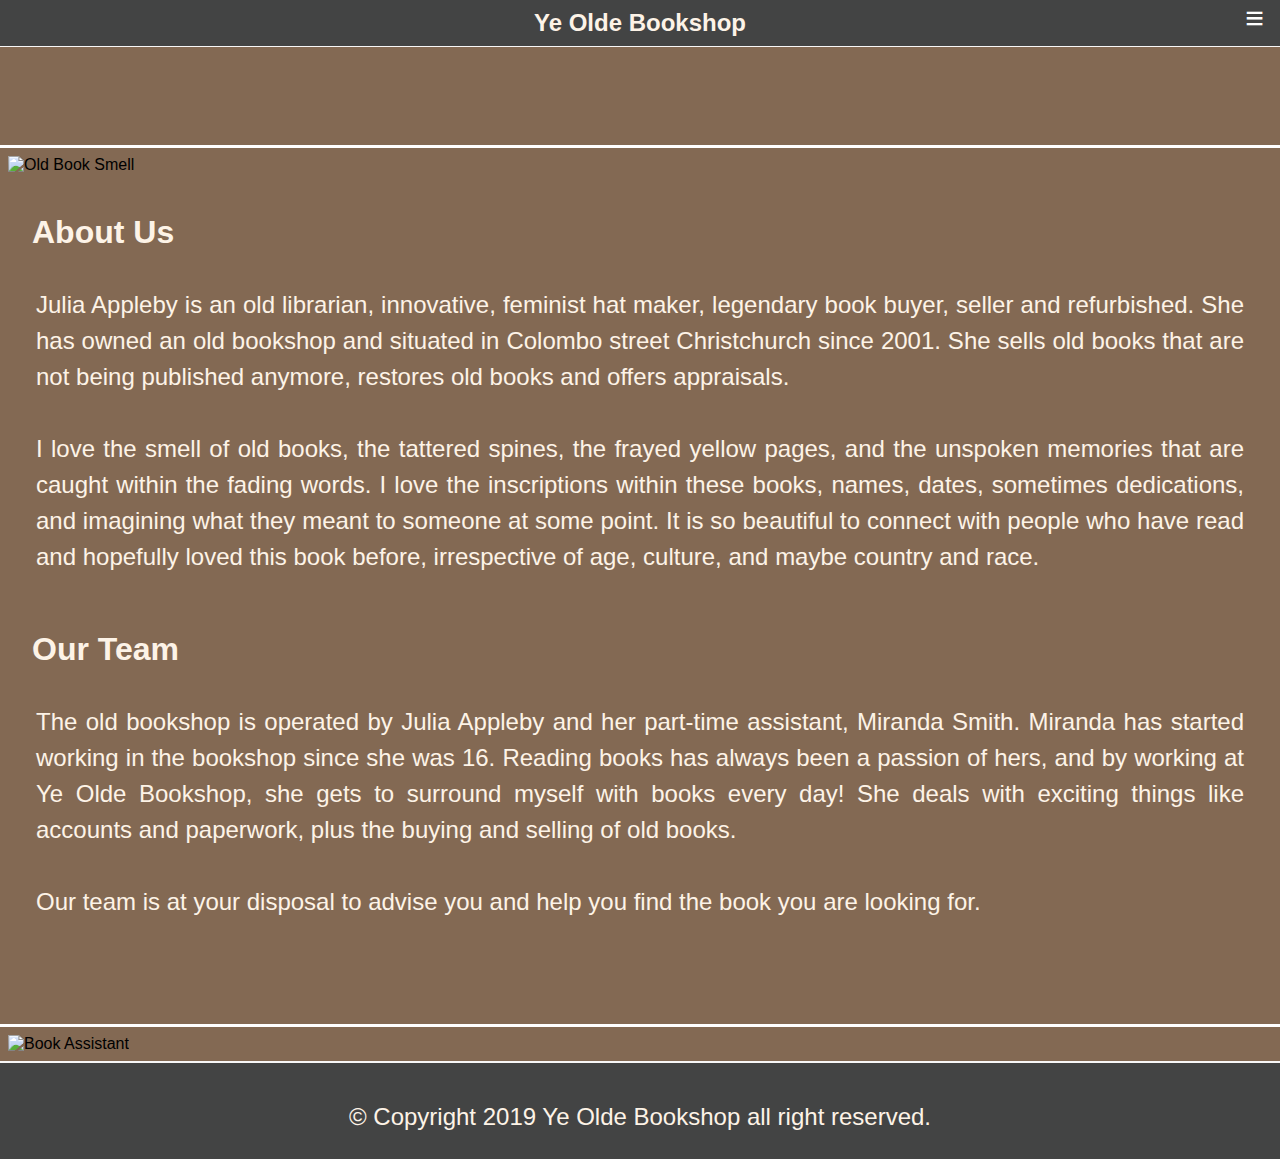
==== about_us.html @ ede9fae1 "test" ====
<!DOCTYPE html>
<html lang="en">
<head>
	
   	<meta name="description" content="Book Shop City Christchurch. Old Bookshop where you can visit or buy books. Check out our new arrivals books first edition showcase, featured author book of the week">
	<meta name="keywords" content="Christchurch Bookshop, Book store, old books, rare books, hard find books, books valuations, Book restoration, book shop">
	<meta name="viewport" content="width=device-width, initial-scale=1.0">
	<title>Ye Olde Bookshop</title>
	<link rel="stylesheet" href="css/responsive-nav.css">
	<link rel="stylesheet" href="css/stylesheet.css">
    <script src="js/responsive-nav.js"></script>
</head>
<body>
<header>
		<h1>Ye Olde Bookshop</h1>
	</header>
	
	<nav class="nav-collapse">
		<ul>
			<li><a href="home.html">home</a></li>
			<li><a href="about_us.html" class="selected">about us</a></li>
			<li><a href="new_arrivals.html">new arrivals</a></li>
			<li><a href="books.html">books</a></li>
			<li><a href="restoration.html">restoration</a></li>
			<li><a href="enquiries.html">enquiries</a></li>
		</ul>
	</nav>
	
	<div id="contents">
        <main>
		<br>
		<div class="about_us">
			<div class="oldbook_img">
			<img src="images/oldbooksmell.jpg" alt="Old Book Smell">
			</div>
             
			<div class="aboutus_text">
				<h2>About Us</h2> 		
				<p>Julia Appleby is an old librarian, innovative, feminist hat maker, legendary book buyer, seller and refurbished. She has owned an old bookshop and situated in Colombo street Christchurch since 2001. She sells old books that are not being published anymore, restores old books and offers appraisals.</p>
				<p>I love the smell of old books, the tattered spines, the frayed yellow pages, and the unspoken memories that are caught within the fading words. I love the inscriptions within these books, names, dates, sometimes dedications, and imagining what they meant to someone at some point. It is so beautiful to connect with people who have read and hopefully loved this book before, irrespective of age, culture, and maybe country and race.</p>
			</div> 
		</div>
		
		<div class="about_us">
				<div class="aboutus_text">          
					<h2>Our Team</h2>
            
					<p>The old bookshop is operated by Julia Appleby and her part-time assistant, Miranda Smith. Miranda has started working in the bookshop since she was 16. Reading books has always been a passion of hers, and by working at Ye Olde Bookshop, she gets to surround myself with books every day! She deals with exciting things like accounts and paperwork, plus the buying and selling of old books.</p>
					<p>Our team is at your disposal to advise you and help you find the book you are looking for.</P>
				</div>
				<div class="oldbook_img">
					<img  src="images/book-assistant.jpg" alt="Book Assistant">
				</div>
		</div>
		
	
		</main>
   </div>
	
	<footer>
		<p class="footer">&copy; Copyright 2019 Ye Olde Bookshop all right reserved.</p>
	</footer>
    <script>
	    // The default label is the word "Menu". but we can use a special character to
		// give us the "hamburger" icon.		
		var navigation = responsiveNav(".nav-collapse", {
			insert: "before",
			label: "&#8801;"
		});
    </script>
</body>
</html>
---- css/responsive-nav.css ----
/*! responsive-nav.js 1.0.39 by @viljamis */

.nav-collapse ul {
  margin: 0;
  padding: 0;
  width: 100%;
  display: block;
  list-style: none;
}

.nav-collapse li {
  width: 100%;
  display: block;
}

.js .nav-collapse {
  clip: rect(0 0 0 0);
  max-height: 0;
  position: absolute;
  display: block;
  overflow: hidden;
  zoom: 1;
}

.nav-collapse.opened {
  max-height: 9999px;
}

.nav-toggle {
  -webkit-tap-highlight-color: rgba(0,0,0,0);
  -webkit-touch-callout: none;
  -webkit-user-select: none;
  -moz-user-select: none;
  -ms-user-select: none;
  -o-user-select: none;
  user-select: none;
}

/* @media screen and (min-width: 40em) {
  .js .nav-collapse {
    position: relative;
  }
  .js .nav-collapse.closed {
    max-height: none;
  }
  .nav-toggle {
    display: none;
  }
} */
---- css/stylesheet.css ----
/* RESET */

html, body, div, span, h1, h2, h3, h4, h5, h6, p, ul, ol, li, dl, dt, dd, img, fieldset, form, label, legend, table, caption, tbody, tfoot, thead, tr, th, td, a, article, aside, details, figcaption, figure, footer, header, hgroup, main, menu, nav, section {
    /* Cancel out some differences between browser defaults */
    margin: 0;
    padding: 0;
    border: 0;
    font: inherit;
    vertical-align: baseline;
}

 
* {
    /* The width of an element will be the size of its border box, not its content box (which is the normal default). */
    box-sizing: border-box;
}

/* Layout */

body {
	width: 90rem;
	margin: 0 auto;
	display: grid;
	grid-template-columns: 2fr 1fr; /*There are 2 columns */
	grid-gap: 1.5px;

}

header, main, nav, footer {
	grid-column: 1/4; /* Column line 1 to column line 4 */
		
}

header h1 {
	margin: 0.2em;  /*Set the margin for heading */
}

nav ul {
	display: flex; /*diplay the menu items horizontally */
	justify-content: center;
	padding: 1em 0;
}

#homepage_content {
    display: grid;
	grid-column: 1/3; /* main in homepage is spanned column line 1 to 3 */
}

.welcome{
	display: grid;
	grid-column: 1/3;  /* main in homepage is spanned from column line 1 to line  */
}

.homepage_text {
	text-align: justify;
}

.kia_ora {
	text-align: center; /* move the welcome hadding to the center with 1em space around */
	padding-top: 1em;
}

.homepage_img {
	width: 100%; /* set the container width for image in homepage */

}

aside {
	display: grid;
	grid-column: 3/4; /* aside in home page is spanned from column line 3 to line 4 */

}

.showfeaturedvaluation_img {
	display: flex; /* displaying the images horizontally */
}

.homepageoldbooks_img:hover {
	 background-color: #E7DC8B; /* change to light gold when mouse over the images*/
}

.open_hour h3 {     /* contents in the aside section */
	text-align: center;
	margin: 2em 0 0;
	font-size: 2em;
	font-weight: bold;
	text-decoration: underline;
}

.open_hour p {
	font-size: 1.5em; /* set the font size */
	text-align: center;
	line-height: 0em;
}

#location{	/*change the colour of the link*/
	color: #E7DC8B;
	text-decoration: none;
}


/*--------------- About Us page --------------*/

#contents {
    display: grid;
	grid-column: 1/4; /*column from line 1 to line 4 */
}

.about_us {
	display:flex;
		
}

.oldbook_img {
	width: 100%;
	margin-top: 5em;
	border-top: solid white;
		
}
.aboutus_text {
	width: 100%;
	margin-top: 2em;
	text-align: justify;
	
}

/*------------------------- New Arrivals page -------------------------*/

.arrivals_img img {
	height : 100%;
}

.taft_and_roosevelt {
	display: flex;
    margin-top: 3em;
	/*border-bottom: solid white;*/
		
}

.james_farmer {
	display: flex;
    margin-top: 3em;
	
}
	
.douglas_norman {
	display: flex;
    margin-top: 3em;
	
}

.author_heading {
    font-weight:bold;
}

.arrivals_img {
	width: 25%;
	border: solid white;
	margin-left: 1em;
	
}

.book_contents {
	width: 100%;
	text-align:justify;
}

.book_contents p{
	margin-top: 0;
	
}

.new_arrivals {
	margin: 1em;
	text-align:center;

}

/*-------- Showcase Books section --------------*/

.showcase_edition {
	text-align: center;
	font-size: 3em;
	margin-top: 1em;
}

.showcase_books {
	display: flex;
	margin: 0.5em;
	padding: 0.5em;
	border-bottom: 0.05em solid white;
}

.showcase_img {
	width: 35%;
	
}

.showcase_contents {
	width: 65%;
	text-align: justify;
}

/*-------------- Showcase Books page ---------------------*/

.showcase_harrypotter {
	display: flex;
	margin-top: 3em;
	padding: 0.5em;
	border-bottom: 0.05em solid white;
}

.homepageoldbooks_img {
	width: 100%;
	border: 0.05em solid white; /*put a small white solid border around the image */
}

#harryPotter {
	padding: 1em;
	border: 0.1em solid white;
 }
 
.three_img {
	display: flex;
	
}

.harrypotter_img_01:hover {
	 background-color: #E7DC8B; /*Change to light gold when mouse over the images*/
}

.harrypotter_img_02:hover {
	 background-color: #E7DC8B;
}

.harrypotter_img_03:hover {
	 background-color: #E7DC8B;
}

/*------- Featured Author section ----------*/

.featured_author {
	text-align: center;
	font-size: 3em;
	margin-top: 0.5em;
	
}

.featured_author_contents {
	width: 65%;
	text-align: justify;
}

.showcase_books h3 {  /*set the font size of h3 heading */
	font-size: 1.5em;
	text-align: center;
}


/*-----Featured Author page -----------*/

#contents main > h2 {    /* chnage the font size and margin to all h2 headings in main section */
	margin: 1em 0 0 1em;
	font-size: 3em;
	
}

.author_book {
	display: flex;
}

.author_week {
	width: 70%;
	margin-top: 1.5em;
}
	
/*------------Valuations section ---------------*/

.book_valuations {
	text-align: center;
	font-size: 3em;
	margin-top: 1em;
	
}

.valuations_contents {
	width: 65%;
	text-align: justify;
}

/*----------------- Enquiries page -------------------*/

.contact_us {
	display: flex;
	justify-content: space-between;
}

form {
	align-items: center;
	padding-top: 1em;
}

.formStyle {
	align-items: center;
}

.enquiries_form {
	width: 60%;
}

.general_enquiries {
	text-align:center;
	padding-top: 1.5em;
}

/*-------------- Footer page --------------*/

footer  {
	text-align: center;
}

h2 {
    padding: 0 1em;
}

p {
    line-height: 1.5;
    margin-bottom: 1em;
}

/*   Typography   */

h1, h2, nav a {
    font-weight: bold;
}
body {
	font-family: tahoma, sans-serif;
}

h1 {
	font-size: 4rem;
	text-align: center;
}

h2 {
    font-size: 2rem;
}

p {
	margin: 1.5em;
    line-height: 1.5;
    margin-bottom: 1em;
	font-size:1.5em;
}


nav {
    text-transform: uppercase;
	font-size: 1.5em;
}

/*---------- Colour scheme & Borders ---------- */

header, nav, main, aside, footer {
	background-color:#836953;
}

header, footer {
    background-color: #434444; /* set the backkground colour of header and footer */
}

h1, h2, h3, h4, p, nav a {
    color: #FDF3E7;			/*set the colours for all headings, paragraphes and anchors */ 
	line-height: 1.5em;
}

li a {
    display: block;
    color: #FDF3E7;
	text-align: center;
}

li a.selected {
    background-color: #C0C0C0;
   color: #000;
   border-radius: 0.5em;
}

li a:hover:not(.selected) {
    background-color: #C0C0C0;
    color: #000;
	border-radius: 0.5em;
}

body {
  background-color: #f8f8f8; 
}


/*  Navigation section  */
nav ul {
	list-style-type: none;
}

nav li {
	margin: 0 1em;
}

/*  Links  */
nav a {
    text-decoration: none;
}

.nav-collapse li {
	padding: 0.5em 0; /* This needs to be a very specific selector to override the CSS in the other file */
}


/*--------- Google map section -----------*/ 
 
 
.googlemap {
	width: 100%;
	
 }
 
.googlemap {
    position: relative;
	padding-bottom: 100%; 
	height:0;
    overflow: hidden;
	margin-top: 3em;
	
}
.googlemap iframe {
    position: absolute;
    top: 0;
    left:0;
    width: 100% !important;
    height: 100% !important;
}


/*------------------ This is the Contact Details -------------------*/ 

.contact_details {
	Width: 40%;
	margin: 2em;
	right: 2em;
	padding: 0.5em;
}

.contact_details h3 {
	font-size: 1.3em;
	text-align: center;
	line-height: 2em;
	font-weight: bold;
	background-color: #808080;
}

.contact_details h4 {
	font-size: 1.3em;
	line-height: 2em;
}


/*------------------- Enquries form section ---------------------*/


.formStyle input[type=text], select {
    width: 50%;
    padding: 0.750em 1.250em;
    margin: 0.563em 0;
    display: inline-block;
    border: 0.063em solid #ccc;
    border-radius: 0.25em;
    box-sizing: border-box;
}

.formStyle input[type=submit] {
    width: 10em;
    background-color: #4CAF50;
    color: white;
    padding: 0.875em 1.250em;
    margin: 0.5em 0;
    border: none;
    border-radius: 0.25em;
    cursor: pointer;
	font-size: 1em;
}

.reder {
	color: #E7DC8B;
}

/*-------------- Complete form page -----------------*/

.ourformStyle input[type=text], select {
    width: 20em;
	padding: 0.750em 1.250em;
    margin: 0.563em 0;
    display: inline-block;
    border: 0.063em solid #ccc;
    border-radius: 0.25em;
    box-sizing: border-box;
}

.ourformStyle input[type=submit] {
    width: 10em;
    background-color: #4CAF50;
    color: white;
    padding: 0.875em 1.250em;
    margin: 1em 0 1em 6em;
    border: none;
    border-radius: 0.25em;
    cursor: pointer;
	font-size: 1em;
}

.textformStyle {
	margin: 1em 0 0 6em;
}

input[type=submit]:hover {
    background-color: #45a049;
	border-radius: 0.25em;
}

label {
	color: #FDF3E7;
	font-size:1.5em;
}

textarea {
	width: 80%;
}

#enquiry {
	margin-left: 2em;
	margin-bottom: 1em;
	margin-top: 1em;
}

.formStyle {
	margin-bottom: 1em;
	margin-left: 2em;
}

.formStyle value {
	font-size: 1.5em;
}

form {
	border: solid white;
	padding-right: 0;
	margin: 0 1em;
	border-radius: 1em;
		
}

/* -------- Images and video ---------*/

img {
	width: 100%;
    padding: 0.5em;
}

video {
	width: 100%;
	padding: 0.5em;

}

/*--------- Valuations page -----------*/

.need_to_know {
	margin-top: 3em;
}

.need_to_know h2 {
	margin-top: 1.5em;
	font-size: 2.5em;
}

.complete_our_form {
	text-align: center;
	margin: 1em;
	font-size: 3em;
}

.valuations_form {
	width: 100%;
	margin-bottom:2em;
	
}

.valuations_form form {
	margin: 0 18em;
}
		
.firstlast_name {
	display: flex;
	justify-content:space-evenly;
}
.email_address {
	display: flex;
	justify-content:space-evenly;
}

.author_title {
	display: flex;
	justify-content:space-evenly;
}

.edition_publication {
	display: flex;
	justify-content:space-evenly;
}

/*-------- Book Restoration Page -------*/

#restoration_repair {
	text-align: center;
	font-size: 3em;
	margin-top: 1em;
}
	
.book_restoration {
	display: flex;
	padding: 1em;
}

.restoration_content {
	width: 100%;
	text-align: justify;

}

.restoration_img {
	width: 70%;
	margin-top: 3em;
	border: solid white;
	border-radius: 1em;

}
.restoration_video {
	display: flex;
	text-align: justify;
	
}
	
.showrestorationvideo {
	width: 200%;
}


/* media query switch to and from If in mobile screen in the resnposive-nav.css file */ 

@media screen and (max-width: 79.999999em) {
	
	h1 {
		margin-right: 2em; /* Leave space for the hamburger icon (try zooming in) */
	}
	
	.nav-toggle {
		/* I've used absolute positioning. The demo uses float: right - you can't mix both approaches.
           Absolute positioning is technically the proper method. */
		position: absolute;
		top: 0;
		right: 0.5em;
		font-size: 2em; /* This size is for the text character used for the hamburger "icon". See the HTML. */
		text-decoration: none;
		color: #fff;
	}
    
    body { 
		width: 100%; 
	}
	h1 {
		font-size: 1.5em;
	}  
    
    h2 {
      
       line-height: normal; 
    }
	
	/*-----------------------------------------------------*/

	.open_hour h3 {
		font-size: 1.5em;
	}
    
	.open_hour {
		width: 100%;
	}
	    
	.home_page {
	    flex-direction: column;
    }
    /*----------------------------------------------------*/
    		
	.contact_details {
		width: 100%;
				
	}
	
	.contact_us {
		display: grid;
	}
		
	form {
		width: auto;
		margin: 0 1em;
	}
	
	#userMessage {
		width: 80%;
	}
	
	#majordefectsText {
		width: 80%;
	}
	
	#descriptionText {
		width: 80%;
	}
	
	.firstlast_name {
		display: grid;
		
	}
	
	.email_address {
		display: grid;
		
	}

	.author_title {
		display: grid;
		
	}

	.edition_publication {
		display: grid;
	
	}
			
	.googlemap {
		width: 80%;
		margin: 1em;
	}
	
	.homepage_img {
		width: 100%;
	}
	.enquiries_form {
		width: 100%;
	}
	.general_enquiries {
		text-align: center;
	}
	
	/*----------------------------------------------*/
	
	aside {
		display: grid;
		grid-column: 1/3;
	}

	.about_us {
		display: grid;
	
	}
	
	.taft_and_roosevelt {
		display: grid;

	}

	.james_farmer {
		display: grid;
	
	}

	.douglas_norman {
		display: grid;
	
	}

	.arrivals_img {
		width: 100%;
	}

	.showcase_books {
		display: grid;
	
	}
	.showcase_img {
	width: 100%;
	}

	.showcase_contents {
		width: 100%;
	}

	.featured_author_section {
		display: grid;
	
	}

	.featured_author_img {
		width: 100%;
	}

	.featured_author_contents {
		width: 100%;
	}

	.book_valuations_section {
		display: grid;
	
	}

	.book_valuations_img {
		width: 100%;
	
	}
	
	.valuations_contents {
		width: 100%;
	}

	.book_restoration {
		width: 100%;
		display: grid;
		margin: 0;
	}

	.restoration_img {
		width: 100%;

	}
	.restoration_video {
		display: grid;
	}
	.showrestorationvideo {
		display: grid;
		width: 100%;
	}

	.showcase_harrypotter {
		display: grid;
	}

	.showfeaturedvaluation_img {
		width: 100%
	}

	.author_book {
		display: grid;
	}

	.author_week {
		width: 100%;
	}


/*----------------------------------------------------*/
} /*media queries */
   
@media screen and (min-width: 90em){
	
	.js .nav-collapse {
		position: relative;
    }
	
    .js .nav-collapse.closed {
		max-height: none;
    }
	
    .nav-toggle {
		display: none;
    }
		
	.nav-collapse ul {
		display: flex; /* Make the menu items appear in a horizontally */
	}
}
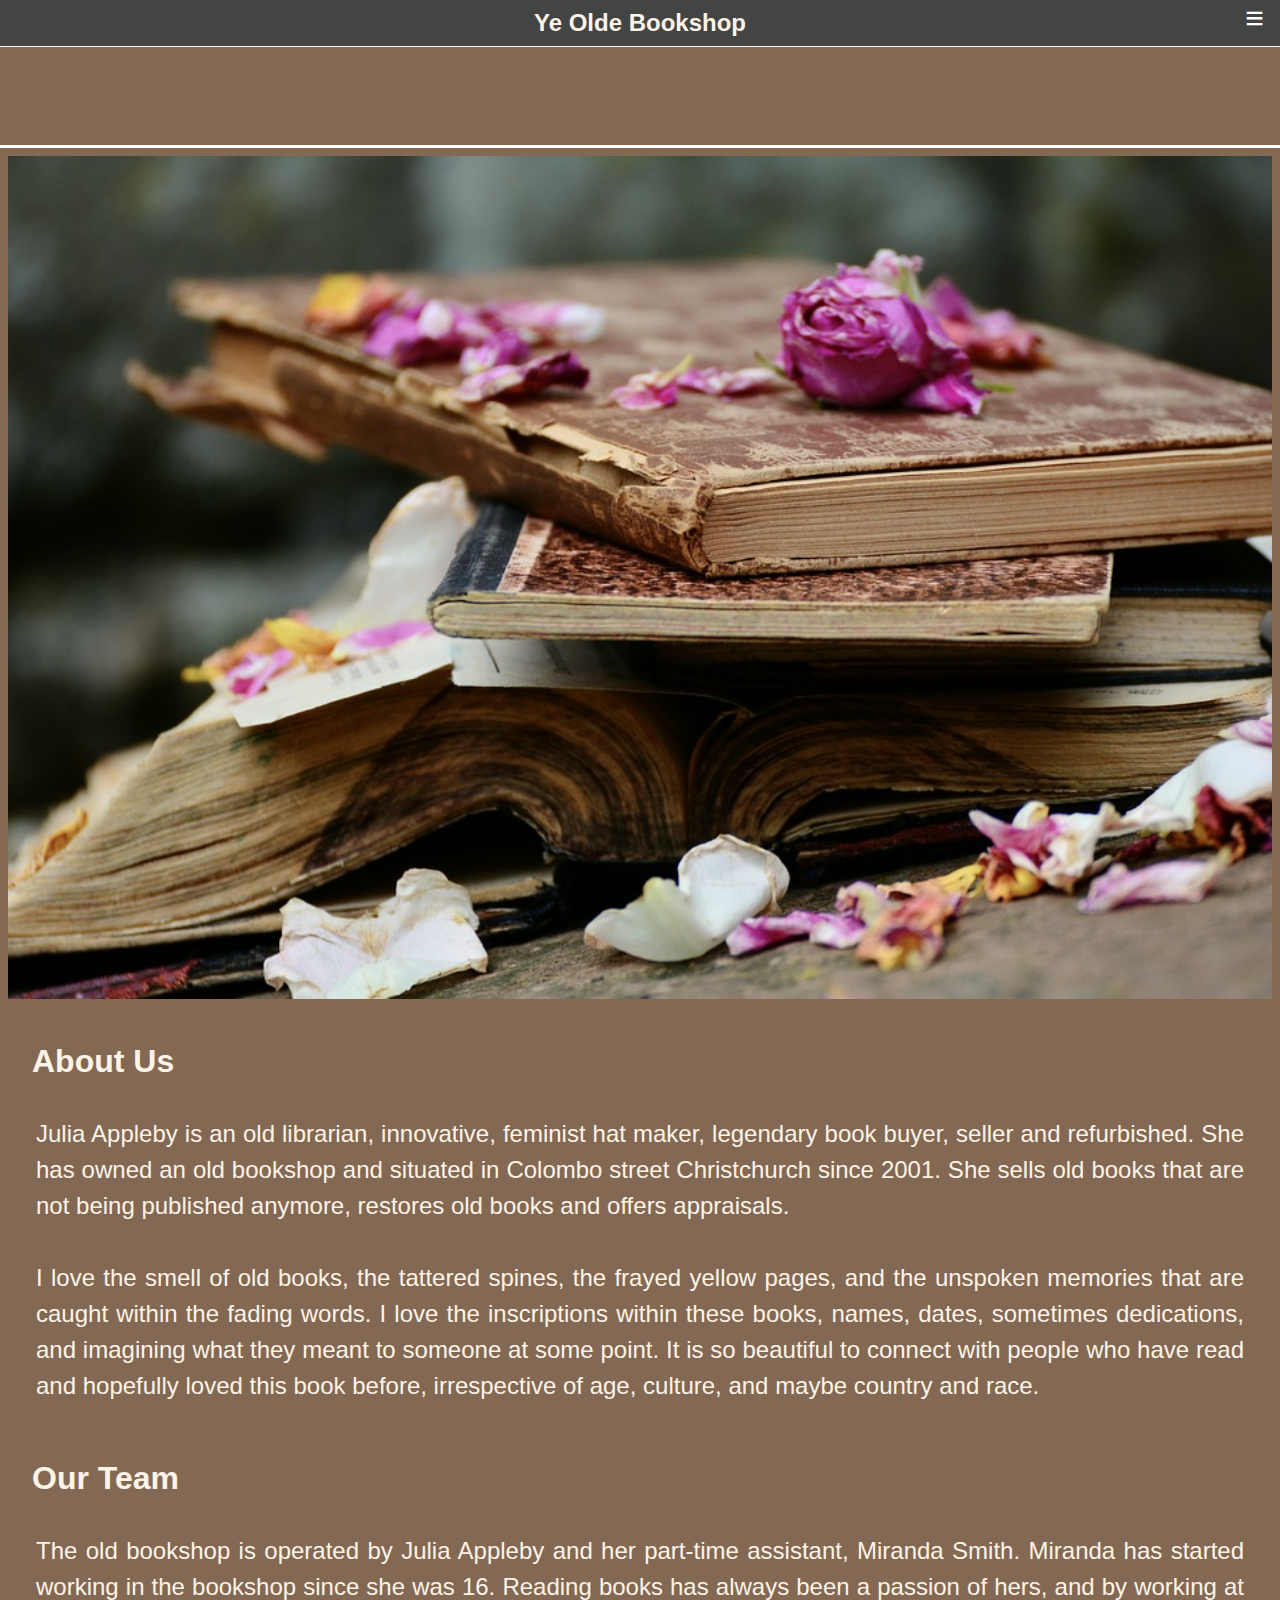
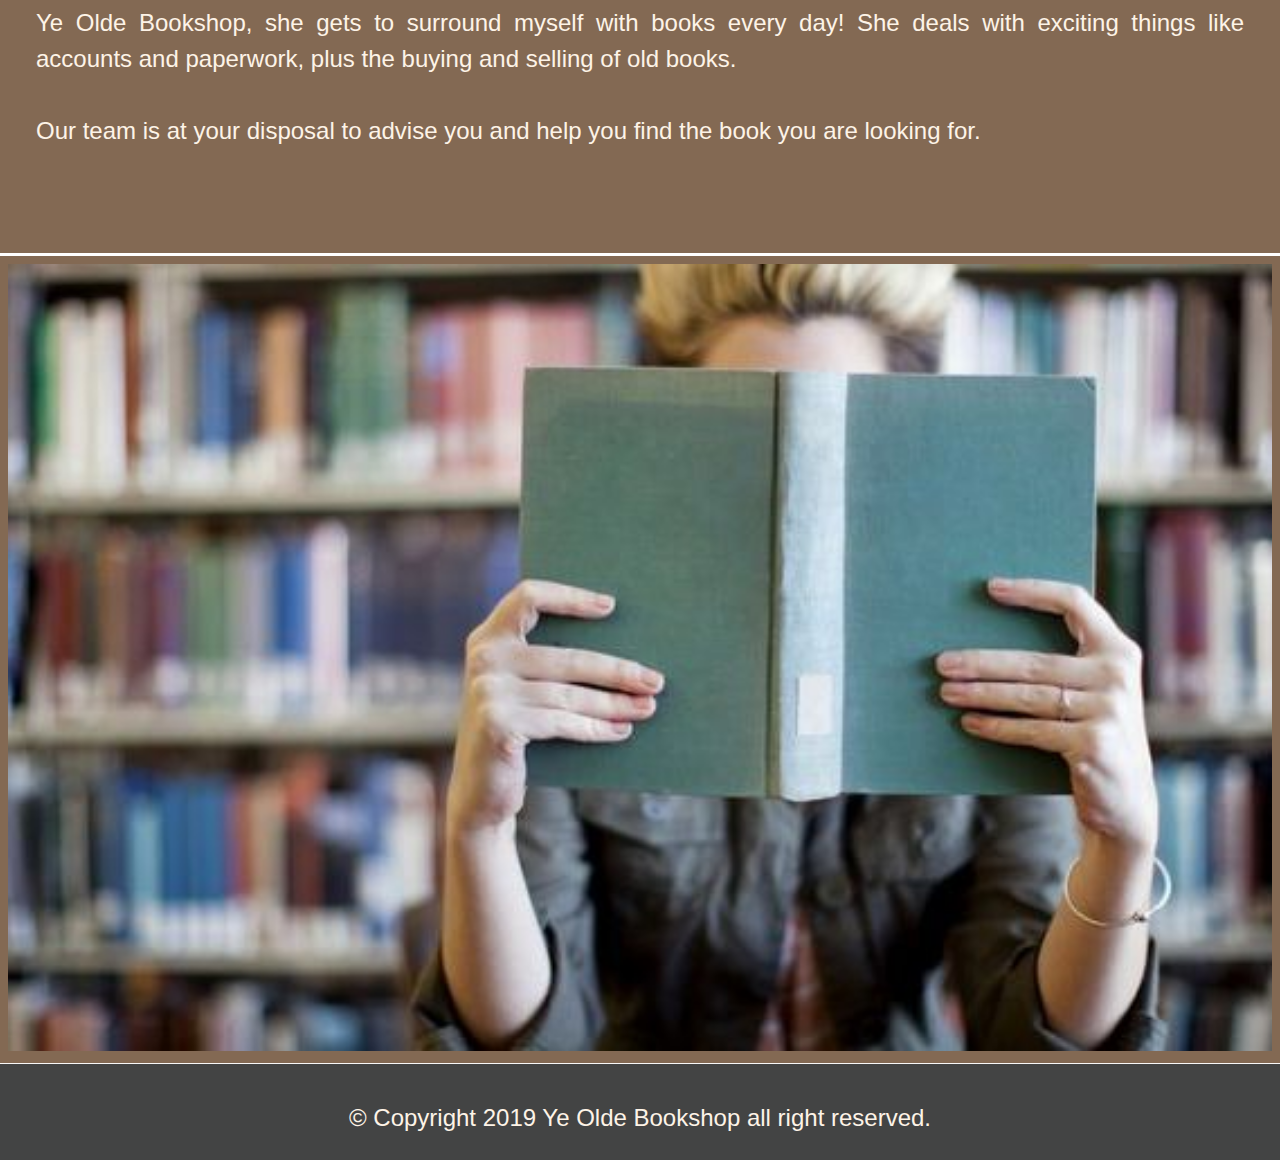
==== commit 57934ad7: "images correction" ====
--- a/about_us.html
+++ b/about_us.html
@@ -17,7 +17,7 @@
 	
 	<nav class="nav-collapse">
 		<ul>
-			<li><a href="home.html">home</a></li>
+			<li><a href="index.html">home</a></li>
 			<li><a href="about_us.html" class="selected">about us</a></li>
 			<li><a href="new_arrivals.html">new arrivals</a></li>
 			<li><a href="books.html">books</a></li>
@@ -31,7 +31,7 @@
 		<br>
 		<div class="about_us">
 			<div class="oldbook_img">
-			<img src="images/oldbooksmell.jpg" alt="Old Book Smell">
+			<img src="./Images/oldbooksmell.jpg" alt="Old Book Smell">
 			</div>
              
 			<div class="aboutus_text">
@@ -49,7 +49,7 @@
 					<p>Our team is at your disposal to advise you and help you find the book you are looking for.</P>
 				</div>
 				<div class="oldbook_img">
-					<img  src="images/book-assistant.jpg" alt="Book Assistant">
+					<img  src="./Images/book-assistant.jpg" alt="Book Assistant">
 				</div>
 		</div>
 		
